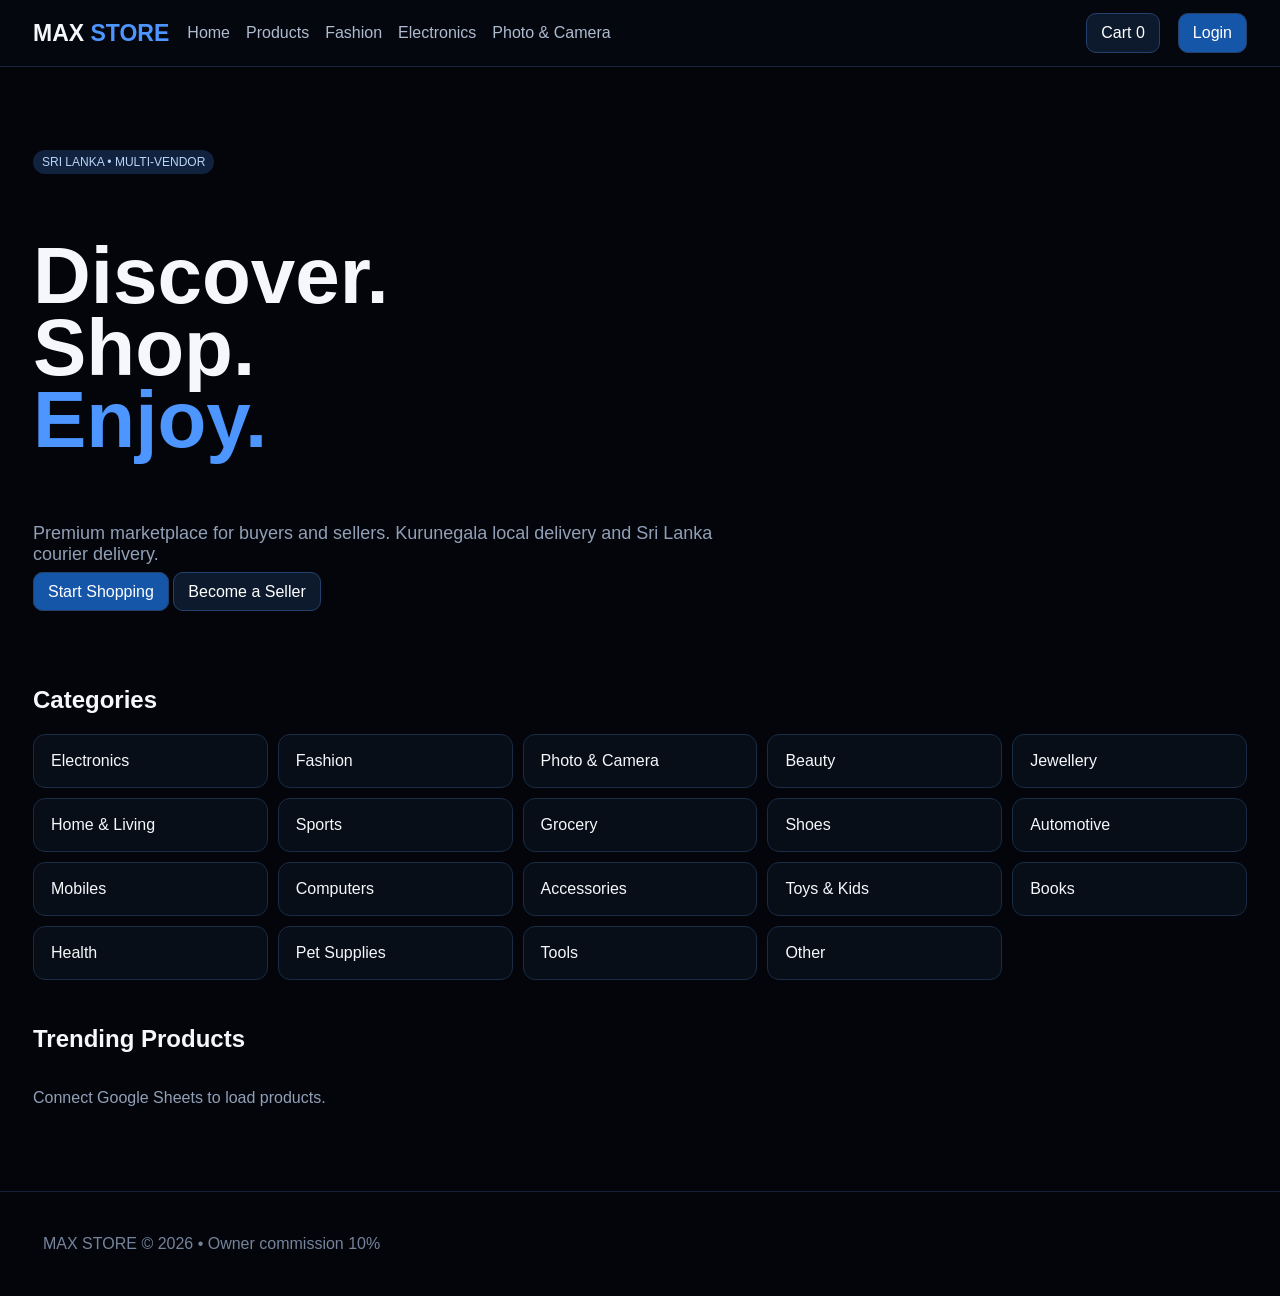
==== index.html @ 7499b077 "Add files via upload" ====
<!doctype html><html><head><meta charset="utf-8"><meta name="viewport" content="width=device-width,initial-scale=1"><title>MAX STORE</title><link rel="stylesheet" href="/css/style.css"></head><body><nav class="nav"><div class="navin"><a class="logo" href="/index.html">MAX <span>STORE</span></a><div class="navlinks"><a href="/index.html">Home</a><a href="/products.html">Products</a><a href="/products.html?category=Fashion">Fashion</a><a href="/products.html?category=Electronics">Electronics</a><a href="/products.html?category=Photo%20%26%20Camera">Photo & Camera</a></div><a href="/cart.html" class="btn">Cart <span id="cartCount">0</span></a><a href="/login.html" class="btn primary">Login</a></div></nav><main class="container"><section class="hero"><span class="pill">SRI LANKA • MULTI-VENDOR</span><h1>Discover.<br>Shop.<br><span style="color:#4d96ff">Enjoy.</span></h1><p>Premium marketplace for buyers and sellers. Kurunegala local delivery and Sri Lanka courier delivery.</p><a class="btn primary" href="/products.html">Start Shopping</a> <a class="btn" href="/register.html">Become a Seller</a></section><h2>Categories</h2><div class="categories" id="cats"></div><h2 style="margin-top:45px">Trending Products</h2><div class="products" id="featured">Loading...</div></main><footer class="footer"><div class="container">MAX STORE © 2026 • Owner commission 10%</div></footer><script src="/js/app.js"></script><script>
CATEGORIES.forEach(c=>cats.innerHTML+=`<a class="cat" href="/products.html?category=${encodeURIComponent(c)}">${esc(c)}</a>`);
(async()=>{try{let x=(await api("products")).products||[];featured.innerHTML=x.slice(0,8).map(p=>`<div class="card product"><img src="${esc(p.image||"https://placehold.co/600x600/08101d/ffffff?text=MAX+STORE")}"><b>${esc(p.name)}</b><div class="price">${money(p.price)}</div><button class="btn primary" onclick='add(${JSON.stringify(p)})'>Add to Cart</button></div>`).join("")||"<p class=muted>No approved products yet.</p>"}catch(e){featured.innerHTML="<p class=muted>Connect Google Sheets to load products.</p>"}})();
function add(p){let c=cart(),x=c.find(i=>i.productId===p.productId);x?x.qty++:c.push({...p,qty:1});setCart(c);alert("Added to cart")}
</script></body></html>
---- css/style.css ----
*{box-sizing:border-box}body{margin:0;background:#03050a;color:#f5f7fb;font-family:Arial,sans-serif}a{text-decoration:none;color:inherit}button,input,select,textarea{font:inherit}.nav{position:sticky;top:0;z-index:5;background:#05080eeF;border-bottom:1px solid #17263e}.navin{max-width:1250px;margin:auto;padding:13px 18px;display:flex;align-items:center;gap:18px}.logo{font-size:23px;font-weight:900}.logo span{color:#4d96ff}.navlinks{display:flex;gap:16px;flex:1}.navlinks a{color:#aebbd0}.container{max-width:1250px;margin:auto;padding:18px}.hero{padding:65px 0}.hero h1{font-size:clamp(45px,8vw,80px);line-height:.9}.hero p{max-width:700px;color:#91a0b7;font-size:18px}.btn{border:1px solid #24416b;background:#0d1a2d;color:#fff;padding:10px 14px;border-radius:10px}.primary{background:#1556a8}.danger{background:#762536}.ok{background:#126a49}.card,.panel{background:#0a111d;border:1px solid #1a2b45;border-radius:17px;padding:17px}.grid{display:grid;grid-template-columns:repeat(4,1fr);gap:14px}.grid2{display:grid;grid-template-columns:1fr 1fr;gap:14px}.products{display:grid;grid-template-columns:repeat(4,1fr);gap:14px}.categories{display:grid;grid-template-columns:repeat(5,1fr);gap:10px}.cat{padding:17px;background:#080e18;border:1px solid #192b45;border-radius:12px}.product img{width:100%;aspect-ratio:1;object-fit:cover;border-radius:10px;background:#080c14}.price{font-size:19px;font-weight:800;margin:8px 0}.muted{color:#91a0b7}.pill{display:inline-block;padding:5px 9px;border-radius:99px;background:#10223d;color:#b9d4f7;font-size:12px}.toolbar{display:grid;grid-template-columns:1fr 190px 160px;gap:10px;margin:15px 0}.input,select,textarea{width:100%;padding:11px;border-radius:10px;border:1px solid #203450;background:#070c15;color:#fff}.form{max-width:620px;margin:35px auto}.field{margin:12px 0}.field label{display:block;color:#aebbd0;margin-bottom:5px;font-size:13px}.stat b{display:block;font-size:27px;margin-top:7px}.tabs{display:flex;gap:8px;overflow:auto;margin:15px 0}.tab{white-space:nowrap;border:1px solid #1a2b45;background:#08111d;color:#b9c5d8;padding:10px 14px;border-radius:10px}.tab.active{background:#12315b;color:#fff}.section{display:none}.section.active{display:block}.tablewrap{overflow:auto}table{width:100%;border-collapse:collapse;min-width:700px}th,td{padding:11px;border-bottom:1px solid #17253b;text-align:left;font-size:13px}th{color:#8fa0b8}.cartline{display:flex;justify-content:space-between;gap:10px;padding:12px 0;border-bottom:1px solid #17253b}.error{color:#ff8797}.success{color:#63ddb0}.footer{border-top:1px solid #14213a;margin-top:50px;padding:25px;color:#75849c}@media(max-width:900px){.grid,.products{grid-template-columns:repeat(2,1fr)}.categories{grid-template-columns:repeat(3,1fr)}.navlinks{display:none}}@media(max-width:600px){.grid,.products,.categories,.grid2,.toolbar{grid-template-columns:1fr}.container{padding:12px}}
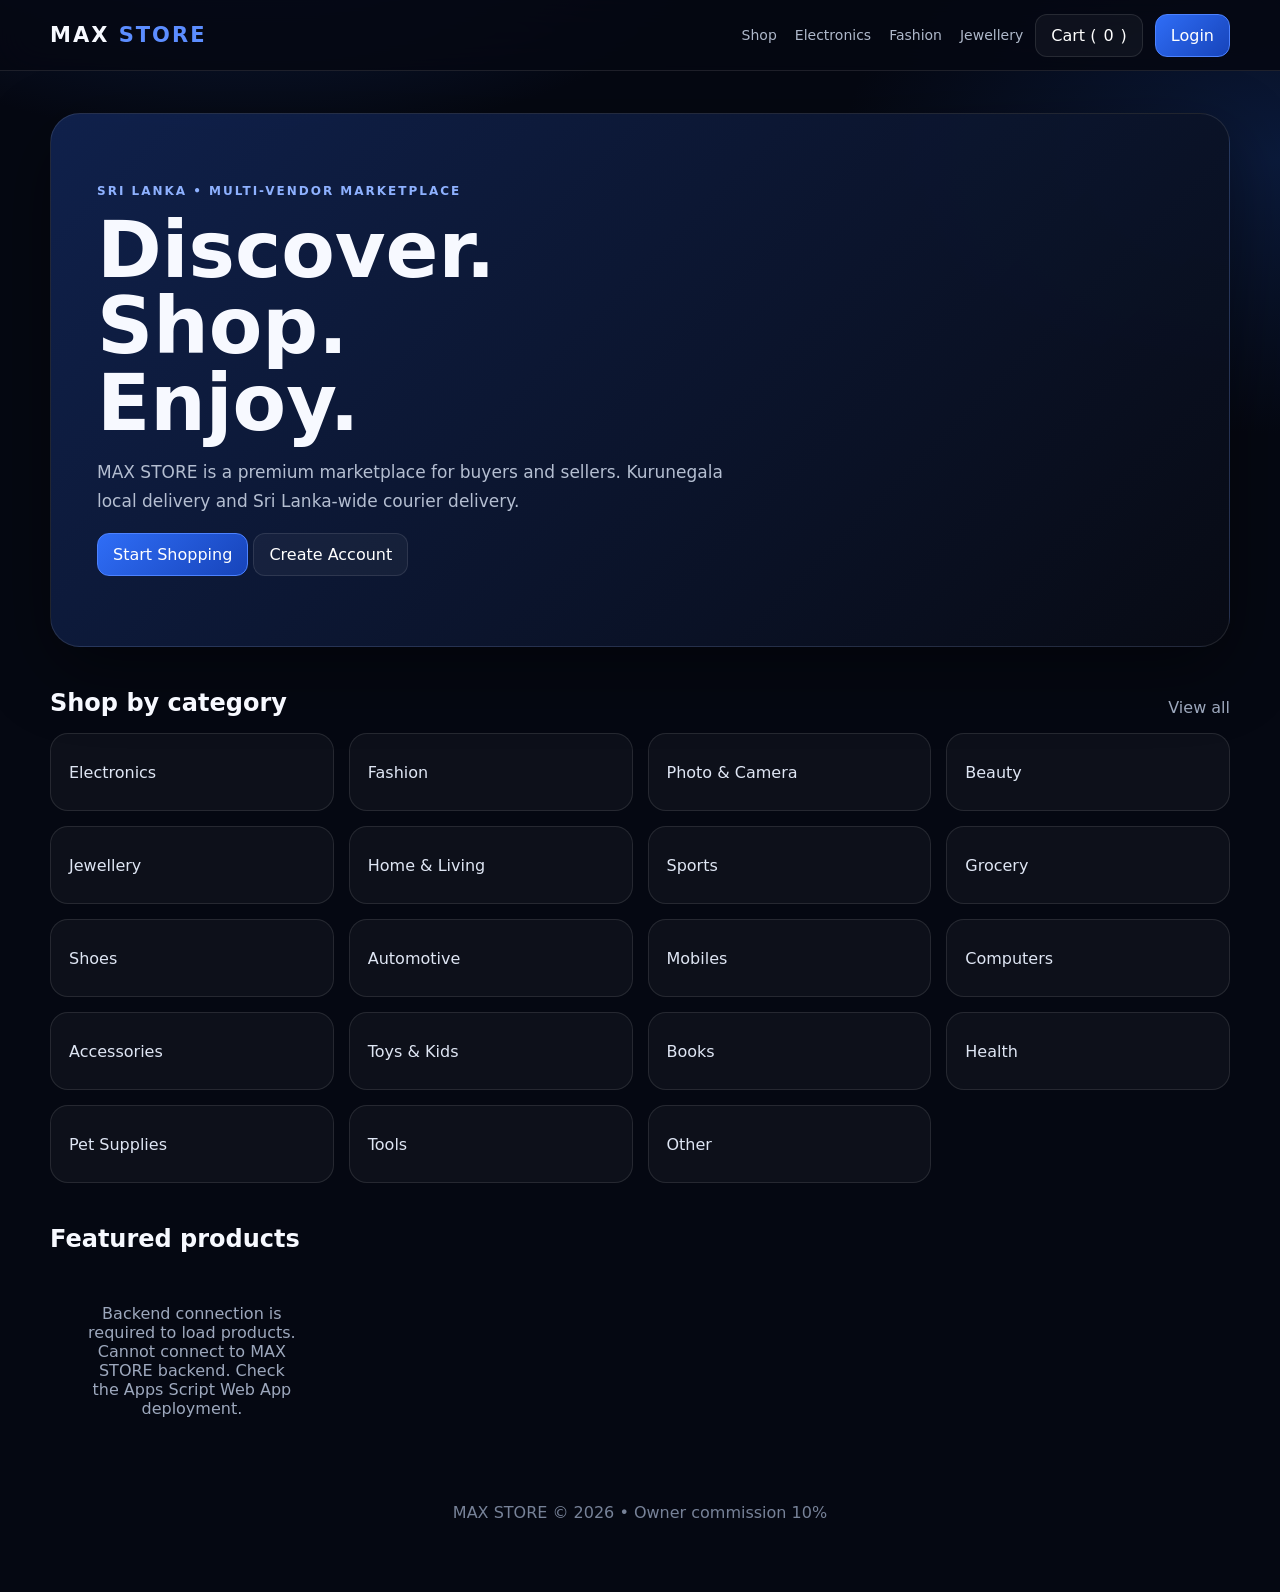
==== commit febd682e: "Add files via upload" ====
--- a/index.html
+++ b/index.html
@@ -1,5 +1,3 @@
-<!doctype html><html><head><meta charset="utf-8"><meta name="viewport" content="width=device-width,initial-scale=1"><title>MAX STORE</title><link rel="stylesheet" href="/css/style.css"></head><body><nav class="nav"><div class="navin"><a class="logo" href="/index.html">MAX <span>STORE</span></a><div class="navlinks"><a href="/index.html">Home</a><a href="/products.html">Products</a><a href="/products.html?category=Fashion">Fashion</a><a href="/products.html?category=Electronics">Electronics</a><a href="/products.html?category=Photo%20%26%20Camera">Photo & Camera</a></div><a href="/cart.html" class="btn">Cart <span id="cartCount">0</span></a><a href="/login.html" class="btn primary">Login</a></div></nav><main class="container"><section class="hero"><span class="pill">SRI LANKA • MULTI-VENDOR</span><h1>Discover.<br>Shop.<br><span style="color:#4d96ff">Enjoy.</span></h1><p>Premium marketplace for buyers and sellers. Kurunegala local delivery and Sri Lanka courier delivery.</p><a class="btn primary" href="/products.html">Start Shopping</a> <a class="btn" href="/register.html">Become a Seller</a></section><h2>Categories</h2><div class="categories" id="cats"></div><h2 style="margin-top:45px">Trending Products</h2><div class="products" id="featured">Loading...</div></main><footer class="footer"><div class="container">MAX STORE © 2026 • Owner commission 10%</div></footer><script src="/js/app.js"></script><script>
-CATEGORIES.forEach(c=>cats.innerHTML+=`<a class="cat" href="/products.html?category=${encodeURIComponent(c)}">${esc(c)}</a>`);
-(async()=>{try{let x=(await api("products")).products||[];featured.innerHTML=x.slice(0,8).map(p=>`<div class="card product"><img src="${esc(p.image||"https://placehold.co/600x600/08101d/ffffff?text=MAX+STORE")}"><b>${esc(p.name)}</b><div class="price">${money(p.price)}</div><button class="btn primary" onclick='add(${JSON.stringify(p)})'>Add to Cart</button></div>`).join("")||"<p class=muted>No approved products yet.</p>"}catch(e){featured.innerHTML="<p class=muted>Connect Google Sheets to load products.</p>"}})();
-function add(p){let c=cart(),x=c.find(i=>i.productId===p.productId);x?x.qty++:c.push({...p,qty:1});setCart(c);alert("Added to cart")}
-</script></body></html>+<!doctype html><html lang="en"><head><meta charset="utf-8"><meta name="viewport" content="width=device-width,initial-scale=1"><title>MAX STORE — Sri Lanka Marketplace</title><link rel="stylesheet" href="/css/style.css"></head><body><header class="nav"><div class="container nav-inner"><a class="brand" href="/">MAX <b>STORE</b></a><nav class="nav-links"><a href="/products.html">Shop</a><a href="/products.html?category=Electronics">Electronics</a><a href="/products.html?category=Fashion">Fashion</a><a href="/products.html?category=Jewellery">Jewellery</a></nav><a class="btn" href="/cart.html">Cart (<span data-cart-count>0</span>)</a><a class="btn primary" href="/login.html">Login</a></div></header><main class="container"><section class="hero"><div class="eyebrow">SRI LANKA • MULTI-VENDOR MARKETPLACE</div><h1>Discover.<br>Shop.<br>Enjoy.</h1><p>MAX STORE is a premium marketplace for buyers and sellers. Kurunegala local delivery and Sri Lanka-wide courier delivery.</p><a class="btn primary" href="/products.html">Start Shopping</a> <a class="btn" href="/register.html">Create Account</a></section><div class="section-title"><h2>Shop by category</h2><a class="muted" href="/products.html">View all</a></div><div id="categories" class="categories"></div><div class="section-title"><h2>Featured products</h2></div><div id="products" class="products"><div class="empty">Loading products...</div></div></main><footer class="footer">MAX STORE © <span data-year></span> • Owner commission 10%</footer><script src="/js/config.js"></script><script src="/js/app.js"></script><script>
+(async()=>{const c=document.getElementById('categories');c.innerHTML=window.CATEGORIES.map(x=>'<a class="category" href="/products.html?category='+encodeURIComponent(x)+'">'+esc(x)+'</a>').join('');try{const r=await api('products');const p=r.products||[];document.getElementById('products').innerHTML=p.slice(0,8).map(x=>'<article class="card product-card"><img class="product-image" src="'+esc(x.image||'')+'" alt=""><h3>'+esc(x.name)+'</h3><div class="muted">'+esc(x.category)+'</div><div class="price">'+money(x.price)+'</div><button class="btn primary" onclick="addToCart('+JSON.stringify(x).replace(/</g,'\\u003c')+')">Add to cart</button></article>').join('')||'<div class="empty">No approved products yet.</div>'}catch(e){document.getElementById('products').innerHTML='<div class="empty">Backend connection is required to load products.<br><span class="muted">'+esc(e.message)+'</span></div>'}})();
+</script></body></html>
--- a/css/style.css
+++ b/css/style.css
@@ -1 +1 @@
-*{box-sizing:border-box}body{margin:0;background:#03050a;color:#f5f7fb;font-family:Arial,sans-serif}a{text-decoration:none;color:inherit}button,input,select,textarea{font:inherit}.nav{position:sticky;top:0;z-index:5;background:#05080eeF;border-bottom:1px solid #17263e}.navin{max-width:1250px;margin:auto;padding:13px 18px;display:flex;align-items:center;gap:18px}.logo{font-size:23px;font-weight:900}.logo span{color:#4d96ff}.navlinks{display:flex;gap:16px;flex:1}.navlinks a{color:#aebbd0}.container{max-width:1250px;margin:auto;padding:18px}.hero{padding:65px 0}.hero h1{font-size:clamp(45px,8vw,80px);line-height:.9}.hero p{max-width:700px;color:#91a0b7;font-size:18px}.btn{border:1px solid #24416b;background:#0d1a2d;color:#fff;padding:10px 14px;border-radius:10px}.primary{background:#1556a8}.danger{background:#762536}.ok{background:#126a49}.card,.panel{background:#0a111d;border:1px solid #1a2b45;border-radius:17px;padding:17px}.grid{display:grid;grid-template-columns:repeat(4,1fr);gap:14px}.grid2{display:grid;grid-template-columns:1fr 1fr;gap:14px}.products{display:grid;grid-template-columns:repeat(4,1fr);gap:14px}.categories{display:grid;grid-template-columns:repeat(5,1fr);gap:10px}.cat{padding:17px;background:#080e18;border:1px solid #192b45;border-radius:12px}.product img{width:100%;aspect-ratio:1;object-fit:cover;border-radius:10px;background:#080c14}.price{font-size:19px;font-weight:800;margin:8px 0}.muted{color:#91a0b7}.pill{display:inline-block;padding:5px 9px;border-radius:99px;background:#10223d;color:#b9d4f7;font-size:12px}.toolbar{display:grid;grid-template-columns:1fr 190px 160px;gap:10px;margin:15px 0}.input,select,textarea{width:100%;padding:11px;border-radius:10px;border:1px solid #203450;background:#070c15;color:#fff}.form{max-width:620px;margin:35px auto}.field{margin:12px 0}.field label{display:block;color:#aebbd0;margin-bottom:5px;font-size:13px}.stat b{display:block;font-size:27px;margin-top:7px}.tabs{display:flex;gap:8px;overflow:auto;margin:15px 0}.tab{white-space:nowrap;border:1px solid #1a2b45;background:#08111d;color:#b9c5d8;padding:10px 14px;border-radius:10px}.tab.active{background:#12315b;color:#fff}.section{display:none}.section.active{display:block}.tablewrap{overflow:auto}table{width:100%;border-collapse:collapse;min-width:700px}th,td{padding:11px;border-bottom:1px solid #17253b;text-align:left;font-size:13px}th{color:#8fa0b8}.cartline{display:flex;justify-content:space-between;gap:10px;padding:12px 0;border-bottom:1px solid #17253b}.error{color:#ff8797}.success{color:#63ddb0}.footer{border-top:1px solid #14213a;margin-top:50px;padding:25px;color:#75849c}@media(max-width:900px){.grid,.products{grid-template-columns:repeat(2,1fr)}.categories{grid-template-columns:repeat(3,1fr)}.navlinks{display:none}}@media(max-width:600px){.grid,.products,.categories,.grid2,.toolbar{grid-template-columns:1fr}.container{padding:12px}}+:root{--bg:#050812;--panel:#0b1020;--panel2:#0e1528;--line:rgba(255,255,255,.1);--text:#f7f9ff;--muted:#9da8bd;--blue:#2f6df6;--blue2:#00a8ff;--danger:#c63b4a;--ok:#15966a;--shadow:0 24px 70px rgba(0,0,0,.42)}*{box-sizing:border-box}html{scroll-behavior:smooth}body{margin:0;background:radial-gradient(900px 500px at 20% -10%,#122650 0%,transparent 60%),radial-gradient(800px 500px at 100% 10%,#0b1a3b 0%,transparent 55%),var(--bg);color:var(--text);font-family:Inter,ui-sans-serif,system-ui,-apple-system,Segoe UI,Arial,sans-serif;min-height:100vh}a{color:inherit;text-decoration:none}button,input,select,textarea{font:inherit}.container{width:min(1180px,calc(100% - 32px));margin:auto}.nav{position:sticky;top:0;z-index:50;background:rgba(5,8,18,.86);backdrop-filter:blur(20px);border-bottom:1px solid var(--line)}.nav-inner{min-height:70px;display:flex;align-items:center;gap:12px}.brand{font-weight:900;letter-spacing:2px;font-size:21px;margin-right:auto}.brand b{color:#5c8dff}.nav-links{display:flex;gap:18px;color:#aeb8ca;font-size:14px}.nav-links a:hover{color:#fff}.btn{display:inline-flex;align-items:center;justify-content:center;gap:7px;border:1px solid var(--line);border-radius:12px;background:rgba(255,255,255,.045);color:#fff;padding:11px 15px;cursor:pointer;transition:.18s}.btn:hover{transform:translateY(-1px);background:rgba(255,255,255,.08)}.btn.primary{background:linear-gradient(135deg,#2f6df6,#1744ba);border-color:#4d82ff}.btn.danger{background:#661e29;border-color:#8f2b39}.btn.ok{background:#105e45;border-color:#168b68}.hero{margin:42px 0;padding:70px 46px;border-radius:30px;border:1px solid var(--line);background:linear-gradient(135deg,rgba(17,36,82,.9),rgba(8,11,20,.94));box-shadow:var(--shadow)}.eyebrow{color:#8eb1ff;letter-spacing:2px;font-size:12px;font-weight:800}.hero h1{font-size:clamp(42px,7vw,78px);line-height:.98;margin:14px 0}.hero p{max-width:650px;color:#b4bed1;font-size:17px;line-height:1.7}.section-title{display:flex;justify-content:space-between;align-items:end;margin:42px 0 16px}.section-title h2{margin:0}.categories,.products{display:grid;grid-template-columns:repeat(4,1fr);gap:15px}.category,.card{border:1px solid var(--line);background:rgba(255,255,255,.035);border-radius:18px}.category{padding:18px;color:#dfe6f4;min-height:78px;display:flex;align-items:center}.category:hover{border-color:#3f70dc;background:rgba(47,109,246,.08)}.card{padding:18px;box-shadow:0 10px 35px rgba(0,0,0,.15)}.product-card{overflow:hidden}.product-image{width:100%;aspect-ratio:1/1;object-fit:cover;border-radius:14px;background:#0b1120}.product-card h3{margin:12px 0 5px;font-size:16px}.price{font-size:19px;font-weight:850;margin:7px 0}.muted{color:var(--muted)}.toolbar{display:grid;grid-template-columns:1fr 220px 180px;gap:10px;margin:20px 0}.input,.select{width:100%;border:1px solid var(--line);background:#080d18;color:#fff;border-radius:12px;padding:13px 14px;outline:none}.input:focus,.select:focus{border-color:#467eff;box-shadow:0 0 0 3px rgba(47,109,246,.13)}.form-card{max-width:520px;margin:55px auto}.form-card h1{margin-top:0}.field{margin:15px 0}.field label{display:block;margin-bottom:7px;color:#c8d0df;font-size:13px}.message{margin-top:14px;min-height:20px}.message.error{color:#ff8c98}.message.success{color:#63e5ad}.dashboard-head{display:flex;justify-content:space-between;gap:12px;align-items:center;margin:30px 0}.stats{display:grid;grid-template-columns:repeat(4,1fr);gap:14px}.stat .label{color:var(--muted);font-size:13px}.stat .value{font-size:27px;font-weight:850;margin-top:7px}.tabs{display:flex;gap:8px;flex-wrap:wrap;margin:25px 0}.tab{padding:10px 14px;border-radius:10px;border:1px solid var(--line);background:#090e19;color:#aeb8ca;cursor:pointer}.tab.active{background:#1b4fc5;color:#fff}.tab-panel{display:none}.tab-panel.active{display:block}.table-scroll{overflow:auto;border:1px solid var(--line);border-radius:14px}table{width:100%;border-collapse:collapse;min-width:760px}th,td{padding:12px 13px;border-bottom:1px solid rgba(255,255,255,.07);text-align:left;font-size:13px}th{background:#0a0f1b;color:#aeb8ca;font-weight:700}.two{display:grid;grid-template-columns:1.5fr 1fr;gap:18px}.cart-row{display:flex;align-items:center;justify-content:space-between;gap:15px;padding:15px 0;border-bottom:1px solid var(--line)}.toast{position:fixed;right:20px;bottom:20px;z-index:100;padding:13px 17px;border:1px solid var(--line);border-radius:12px;background:#101a2f;box-shadow:var(--shadow);transform:translateY(20px);opacity:0;pointer-events:none;transition:.2s}.toast.show{transform:none;opacity:1}.footer{padding:50px 0 70px;color:#778298;text-align:center}.empty{padding:35px;text-align:center;color:var(--muted)}@media(max-width:900px){.nav-links{display:none}.categories,.products{grid-template-columns:repeat(2,1fr)}.stats{grid-template-columns:repeat(2,1fr)}.toolbar,.two{grid-template-columns:1fr}}@media(max-width:560px){.container{width:min(100% - 22px,1180px)}.hero{padding:45px 23px}.categories,.products,.stats{grid-template-columns:1fr}.hero h1{font-size:48px}.nav-inner{min-height:62px}.btn{padding:10px 12px}}
